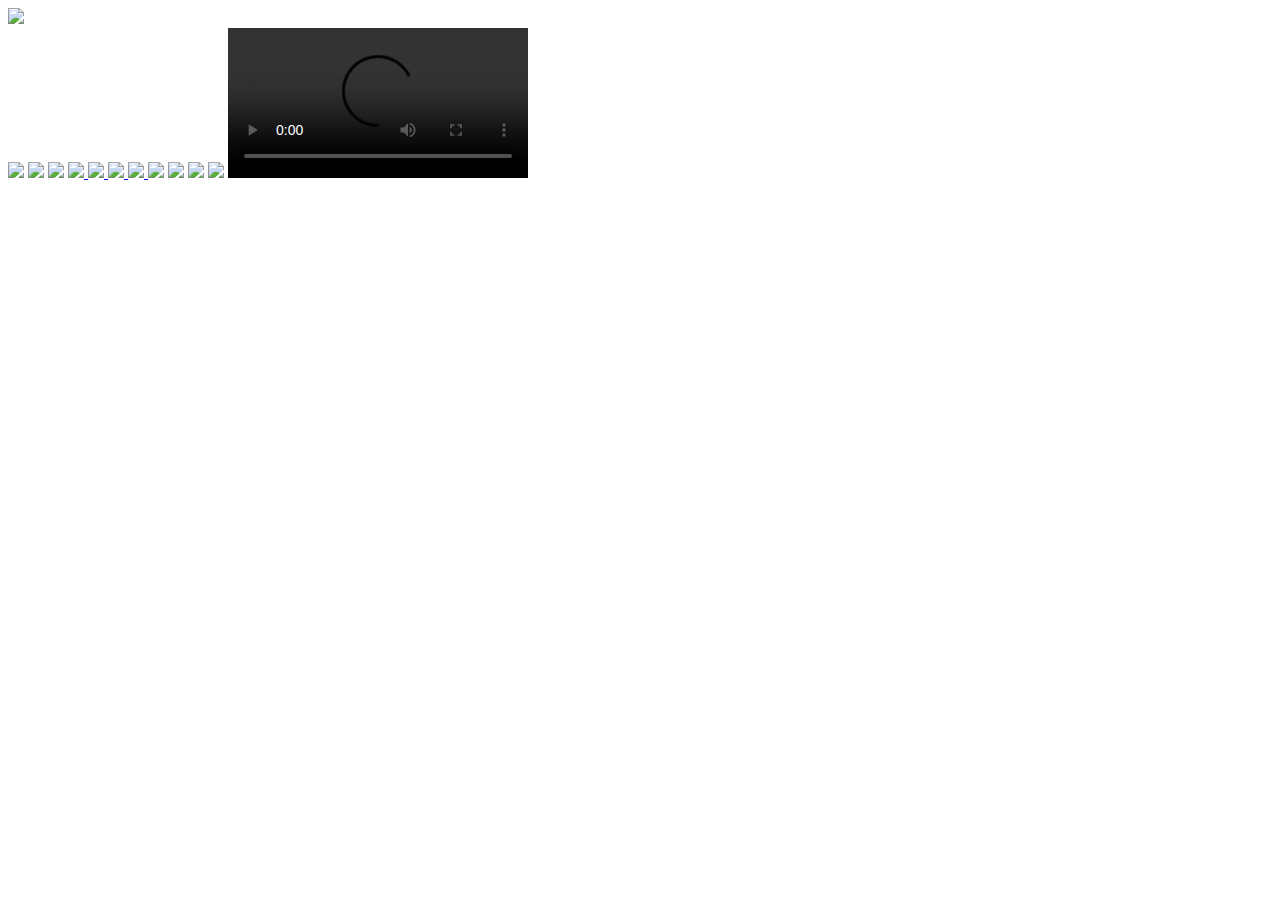
==== index.html @ 6e0124b4 "Create index.html" ====
<!DOCTYPE html>
<html lang="en">
<head>
	<meta charset="UTF-8">
	<title>中原大學資訊管理系</title>
	<link rel="stylesheet" type="text/css" href="index.css">	
	
</head>
<body>
	<div class="header">
		<a href="index.html"><img src="image/1.1.png" class="cycuim"></a>
	</div>
	<div class="bodyy" >
		
			<img src="image/圓圈1.png" class="circle1">
			<img src="image/圓圈1.png" class="circle3">
			<a href="video.html"><img src="image/more.png" class="more"></a>
			<a href="gglai.html">				
				<img src="image/c.png" class="c"
				onmouseover="this.src='image/c2.png'"
				onmouseout="this.src='image/c.png'">				
			</a>
			<a href="gglai.html#people2">			
				<img src="image/y.png" class="y"
				onmouseover="this.src='image/y2.png'"
				onmouseout="this.src='image/y.png'">
			</a>
			<a href="gglai.html#people3">
			<img src="image/i.png" class="i"
			onmouseover="this.src='image/i2.png'"
			onmouseout="this.src='image/i.png'">
			</a>
			<a href="gglai.html#people4">
			<img src="image/m.png" class="m"
			onmouseover="this.src='image/m2.png'"
			onmouseout="this.src='image/m.png'">
			</a>
			<a href="about-what.html"><img src="image/關於本系.png" class="about"></a>
			<a href="class-profession.html"><img src="image/課程資訊.png" class="study"></a>
			<a href="imsa-new.html"><img src="image/系學會.png" class="imsa"></a>
			<a href="imsport-basketball.html"><img src="image/系隊.png" class="sport"></a>
			<video src="光資美少女.mp4" controls="controls">
			</video>
			
		
	</div>
	
</body>
</html>
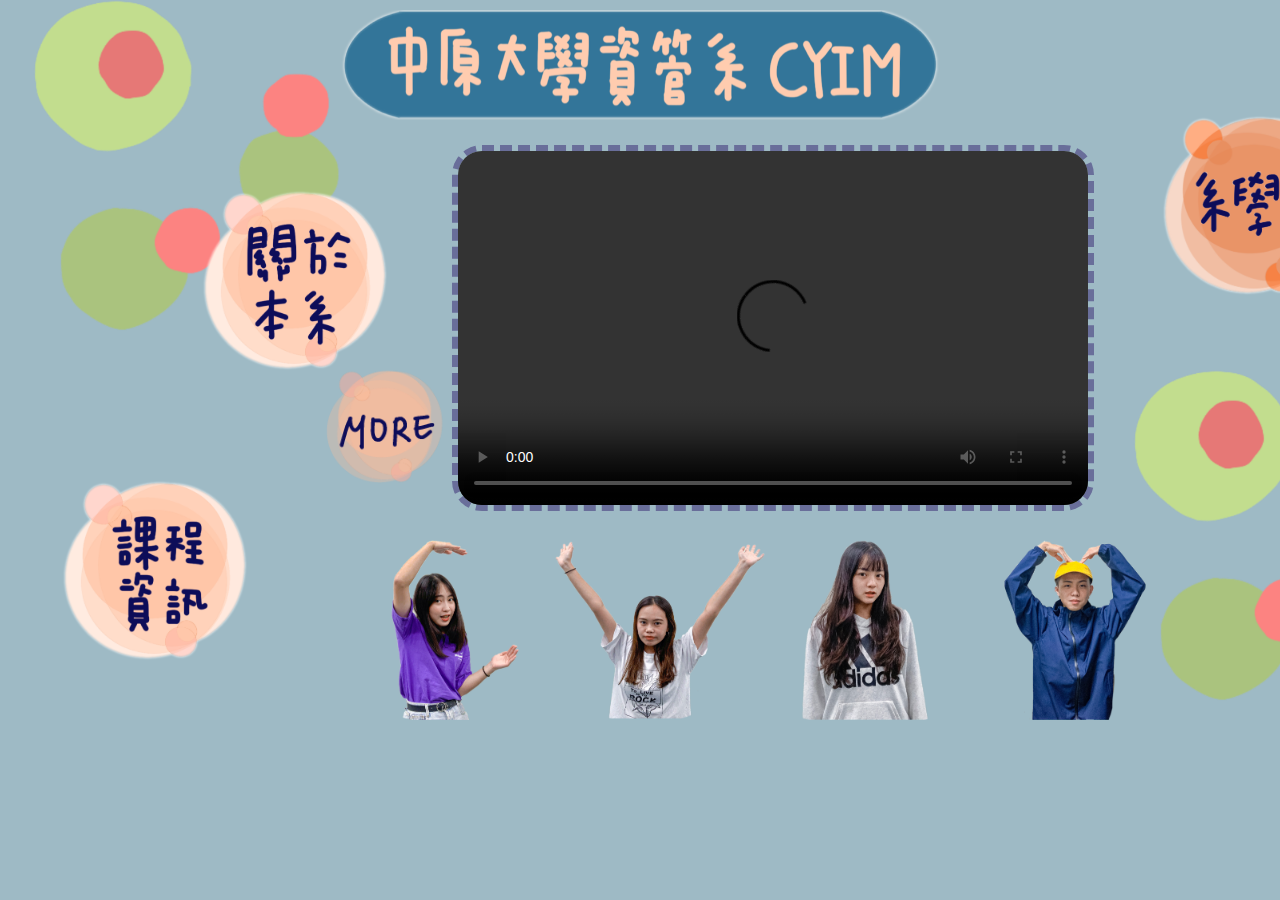
==== commit 0e6eff20: "Update index.html" ====
--- a/index.html
+++ b/index.html
@@ -3,7 +3,7 @@
 <head>
 	<meta charset="UTF-8">
 	<title>中原大學資訊管理系</title>
-	<link rel="stylesheet" type="text/css" href="index.css">	
+	<link rel="stylesheet" type="text/css" href="assets/index.css">	
 	
 </head>
 <body>
--- a/assets/index.css
+++ b/assets/index.css
@@ -0,0 +1,1610 @@
+html{	width: 100vw;
+	    height: 100vh;}
+
+body   {background-color: #9EBAC5;
+	    margin:0;
+	    padding: 0;
+	    font-family: "微軟正黑體";
+	   	
+		}
+.header{width: 100vw;
+		height:130px;
+		text-align:center;
+		}
+.footer{width: 100vw;
+        height: 180px;
+		margin: 0px;
+		position: fixed;
+	    bottom:0;
+	    left: 0;
+		opacity: 1;
+		background-color:#9EBAC5;}		
+.bodyy {width: 100vw;
+		height:565px;
+		margin: 0px;
+		
+		}
+.cycuim{width:600px;
+ 		height: 110px;
+ 		padding-top:10px; 
+ 		}
+.div1  {width: 20vw;
+		height:100vh;
+		float:left;
+	    position: fixed;
+	    left:0;}
+.div2  {float:left;
+		width:65vw;
+		height: 950px;
+		position: absolute;
+        left:26vw;
+
+	    }
+.div3{	float:left;
+		width:65vw;
+		height: 1980px;
+		position: absolute;
+        left:26vw;
+}
+.futurediv{
+		width:65vw;
+		height: 1100px;
+		position: absolute;
+        left:26vw;
+}
+.divsport{
+		float:left;
+		width:65vw;
+		height:3950px;
+		position: absolute;
+        left:26vw;
+}
+.formdiv{
+		position:absolute;
+		top:3350px;
+		left:100px;
+
+}
+form{	width:550px;
+		font-size:18px;
+		line-height:50px;
+		font-weight: bold;
+		color:#313147;}
+.formname{
+		font-size:28px;
+		font-weight: bolder;
+		color:#744141;
+		position: absolute;
+		top:3250px;
+		background-color: #D7C1C1;
+		border:10px #7E9C84 double;
+		border-radius: 40px 10px 40px 10px;
+		padding: 10px;
+		opacity: 0;
+		animation: im 1s 0.5s forwards;
+}
+.button{text-align:center;
+		font-size:20px;
+		font-weight: bolder;
+		background-color:#323A51 ;
+		color:#FFF;
+		border-radius: 10px;
+		font-family:"微軟正黑體";
+		width:120px;
+		}
+.button:hover{
+		color:#323A51;
+		background-color:#FFF;
+		border:2px #323A51 solid;
+		font-weight: bolder;
+		font-family:"微軟正黑體";
+	}
+.buttondiv{
+		text-align:center;
+}
+legend{	font-size:28px;
+		color:#465070;
+		}
+fieldset{border:3px #323A51 dashed;}
+.about{	width: 210px;
+	 	height: 181px;
+	 	position: absolute;
+	 	left:190px;
+	    top:190px;}	 
+.about:hover
+	   {transform:scale(1.2);
+	   	-webkit-animation:hey .8s infinite ;
+		}
+		@-webkit-keyframes hey
+		{0%{top:170px;}
+		50%{top:200px;}
+		100%{top:170px;}
+		}
+.study{ width: 210px;
+	 	height: 181px;
+	 	position: absolute; 
+	    left:50px;
+	    top:480px;}
+.study:hover
+		{transform:scale(1.2);
+	   	-webkit-animation:heyy .8s infinite ;
+		}
+		@-webkit-keyframes heyy
+		{0%{top:470px;}
+		50%{top:500px;}
+		100%{top:470px;}
+		}
+.imsa{  width: 210px;
+	 	height: 181px;
+	 	position: absolute;
+	 	left:1150px;
+	 	top:115px; }
+.imsa:hover
+		{transform:scale(1.2);
+	   	-webkit-animation:heyyy .8s infinite ;
+		}
+		@-webkit-keyframes heyyy
+		{0%{top:120px;}
+		50%{top:150px;}
+		100%{top:120px;}
+		}
+.sport{ width: 210px;
+	 	height: 181px;
+	 	position: absolute;
+	 	left:1280px;
+	 	top:430px; }
+.sport:hover
+		{transform:scale(1.2);
+	   	-webkit-animation:heyyyy .8s infinite ;
+		}
+		@-webkit-keyframes heyyyy
+		{0%{top:420px;}
+		50%{top:450px;}
+		100%{top:420px;}
+		}	
+video{	width:630px;
+	    height:354px;
+	    position: absolute;
+	 	left:452px;
+	 	top:145px; 
+	 	border-radius: 30px;
+	 	border: 6px #696E9A dashed ;
+	 	z-index: -1;
+	 	}	 	  
+.circle1{width:400px;
+	    height:342px;
+		position: absolute;
+	    left:0px;
+	    top:0px;}   
+.circle3{width:400px;
+	    height:342px;
+		position: absolute;
+		left:1100px;
+	    top:370px;}	
+.more{	width:150px;
+	    height:150px;
+		position: absolute;
+		left:315px;
+	    top:350px;
+		}	
+.more:hover{
+		transform:scale(1.1);
+		-webkit-animation:jump .8s infinite ;
+		}   
+		@-webkit-keyframes jump
+		{0%{top:340px;}
+		50%{top:370px;}
+		100%{top:340px;}
+		}     
+.c	   {width:210px;
+		height:180px;
+		position: absolute;
+		left:350px;
+	    top:540px;
+		}
+.c:hover{
+		transform: scale(1.18);
+		top:525px;
+		}
+.y	   {width:210px;
+		height:180px;
+		position: absolute;
+		left:555px;
+	    top:540px;
+		}
+.y:hover{
+		transform: scale(1.18);
+		top:525px;
+		}
+.i	   {width:210px;
+		height:180px;
+		position: absolute;
+		left:760px;
+	    top:540px;
+		}
+.i:hover{
+		transform: scale(1.3);
+		top:515px;
+		}
+.m	   {width:210px;
+		height:180px;
+		position: absolute;
+		left:970px;
+	    top:540px;
+		}
+.m:hover{
+		transform: scale(1.3);
+		top:515px;
+		}
+.about1{width:310px;
+		height:265px;
+		position: relative;
+	    left:30px;
+	    top:-25px;}
+.class1{width:310px;
+		height:265px;
+		position: relative;
+	    left:100px;
+	    top:-30px;}
+.class1:hover{
+		transform: scale(1.1);	
+		}
+.imsa1 {width:320px;
+		height:275px;
+		position: relative;
+	    left:170px;
+	    top:-30px;}
+.imsa1:hover{
+		transform: scale(1.1);	
+		}	    
+.sport1{width:315px;
+		height:270px;
+		position: relative;
+	    left:240px;
+	    top:0px;}
+.sport1:hover{
+		transform: scale(1.1);	
+		}	   
+.what  {width:206px ;
+		height:104px ;
+		position: absolute;
+		left:50px;
+		top:-50px;
+		-webkit-animation:what 1.8s infinite linear;}
+		@-webkit-keyframes what
+		{0%{transform:translateX(0px);}
+		25%{transform:translateX(4px);}
+		50%{transform:translateX(0px);}
+		75%{transform:translateX(-4px);}
+		100%{transform:translateX(-1px);}
+		}
+.prefer{width:206px ;
+		height:104px ;
+		position: absolute;
+		left:150px;
+		top:85px;
+		-webkit-animation:what 1.8s infinite linear 0.3s;} 
+.future{width:200px ;
+		height:160px ;
+		position: absolute;
+		left:10px;
+		top:190px;
+		-webkit-animation:what 2s infinite linear 0.5s;}
+.profession{
+		width:200px;
+		height:160px ;
+		position: absolute;
+		left:40px;
+		top:-20px;
+		-webkit-animation:what 1.8s 0.3s infinite linear;
+		}
+.company{
+		width:200px;
+		height:160px ;
+		position: absolute;
+		left:40px;
+		top:220px;
+		-webkit-animation:what 1.8s 0.5s infinite linear;
+		}
+.important{
+		width:278px;
+		height:155px ;
+		position: absolute;
+		left:0px;
+		top:105px;
+		-webkit-animation:what 1.8s infinite linear;
+		}
+.new{	width:170px ;
+		height:137px ;
+		position: absolute;
+		left:50px;
+		top:-100px;
+		-webkit-animation:what 1.8s 0.3s infinite linear;
+		}		
+.dog{	width:165px ;
+		height:135px ;
+		position: absolute;
+		left:215px;
+		top:-10px;
+		-webkit-animation:what 1.8s 0.5s infinite linear;
+		}								
+.tired{	width:165px ;
+		height:137px ;
+		position: absolute;
+		left:190px;
+		top:155px;
+		-webkit-animation:what 1.8s 0.8s infinite linear;
+		}
+.rase{	width:170px ;
+		height:137px ;
+		position: absolute;
+		left:10px;
+		top:230px;
+		-webkit-animation:what 1.8s infinite linear;
+		}	
+.basketball{
+		width:180px ;
+		height:150px ;
+		position: absolute;
+		left:30px;
+		top:20px;
+		-webkit-animation:bk 3s 0.5s linear infinite ;
+		}				
+		@-webkit-keyframes bk
+		{0%{transform:rotate(15deg);}
+		25%{transform:rotate(30deg);}
+		75%{transform:rotate(-30deg);}
+		100%{transform:rotate(15deg);}
+		}
+.badminton{
+		width: 210px;
+		height:210px ;
+		position: absolute;
+		left:170px;
+		top:120px;
+		-webkit-animation:bm 1.5s 0.3s infinite ;
+		}	
+		@-webkit-keyframes bm
+		{0%{top:110px;}
+		50%{top:140px;}
+		100%{top:110px;}
+		}
+.volleyball{
+		width: 200px;
+		height:200px ;
+		position: absolute;
+		left:60px;
+		top:270px;
+		-webkit-animation:vo 1.5s infinite ;
+		}		
+		@-webkit-keyframes vo
+		{0%{top:260px;}
+		50%{top:290px;}
+		100%{top:260px;}
+		}
+.sportform{
+		width: 200px;
+		height:200px ;
+		position: absolute;
+		left:0px;
+		top:300px;
+		-webkit-animation:sf 1.5s infinite ;
+		}		
+		@-webkit-keyframes sf
+		{0%{top:290px;}
+		50%{top:320px;}
+		100%{top:290px;}		
+		}
+.im	{	font-size:28px;
+		font-weight: bolder;
+		color:#744141;
+		position: absolute;
+		top:10px;
+		background-color: #D7C1C1;
+		border:10px #7E9C84 double;
+		border-radius: 40px 10px 40px 10px;
+		padding: 10px;
+		opacity: 0;
+		animation: im 1s 0.5s forwards;
+		}
+		@-webkit-keyframes im
+		{0%{opacity: 0;}
+		100%{opacity: 1;}
+		}
+.rase0{	font-size:28px;
+		font-weight: bolder;
+		color:#744141;
+		position: absolute;
+		top:200px;
+		background-color: #D7C1C1;
+		border:10px #7E9C84 double;
+		border-radius: 40px 10px 40px 10px;
+		padding: 10px;
+		opacity: 0;
+		animation: im 1s 0.5s forwards;}
+.pic{	font-size:28px;
+		font-weight: bolder;
+		color:#744141;
+		position: absolute;
+		top:480px;
+		background-color: #D7C1C1;
+		border:10px #7E9C84 double;
+		border-radius: 40px 10px 40px 10px;
+		padding: 10px;
+		opacity: 0;
+		animation: im 1s 0.5s forwards;}
+.imp{	position: absolute;
+		top:100px;
+		font-size: 18px;		
+		line-height:50px;
+		font-weight: bold;
+		color:#313147;
+		opacity: 0;
+		animation: im 1s 1.5s forwards;}
+.rase1{	height: 150px;
+		position: absolute;
+		top:280px;
+		font-size: 18px;		
+		line-height:50px;
+		font-weight: bold;
+		color:#313147;
+		opacity: 0;
+		animation: im 1s 1.5s forwards;}
+.sportpic{
+		position: absolute;
+		top:500px;
+}
+.so{	text-indent: 38px;}
+.vs{	position: absolute;
+		top:150px;
+		left:40px;	
+		border:4px #A07B7B dashed;
+		border-radius: 5px;
+		background-color: #EDE1CC;
+		width:310px;
+		height:190px;
+		opacity: 0;
+		animation: im 1s 1.5s forwards;
+		}
+.vs1{	position: absolute;
+		top:150px;
+		left:480px;
+		border:4px #A07B7B dashed;
+		border-radius: 5px;
+		background-color: #EDE1CC;
+		width:525px;
+		height:190px;
+		opacity: 0;	
+		animation: im 2s 1.5s forwards;	
+		}
+.vssmall{
+		font-size: 18px;
+		line-height:60px;
+		font-weight: bold;
+		color:#313147;
+		position: absolute;
+		top:55px;
+		left:78px;
+		}
+.vsbig{	font-size: 24px;
+		font-weight: bolder;
+		color:#6D4859;
+		position: absolute;
+		top:-30px;
+		left:65px;
+		background-color: #B8C2E5;
+		width:130px ;
+		height:30px;
+		padding:20px ; 
+		border-radius: 80px;
+		animation: vs 1s infinite ease-out;
+		}
+		@-webkit-keyframes vs
+		{
+		0%{transform:rotate(0deg); }
+		25%{transform:rotate(5deg);}
+		75%{transform:rotate(-5deg);}
+		100%{transform:rotate(0deg);}
+		}
+.vsbig1{font-size: 24px;
+		font-weight: bolder;
+		color:#6D4859;
+		position: absolute;
+		top:-30px;
+		left:165px;
+		background-color: #B8C2E5;
+		width:130px ;
+		height:30px;
+		padding:20px ; 
+		border-radius: 80px;
+		animation: vs 1s infinite ease-out;
+		}
+b:hover{font-size: 22px;
+		color:red;}
+.ball{	width: 50px;
+		height:50px;
+		border-radius:50%;
+		background-color:#E3CCD0;
+		position: absolute;
+		top:57px;
+		left:15px;
+		text-align:center;
+		line-height:50px;
+		font-size: 20px;
+		font-weight: bolder;
+		color:#9C4040;
+		border:2px #9C4040 solid;
+		}
+.ballim{width: 50px;
+		height:50px;
+		border-radius:50%;
+		background-color:#D3F1E4;
+		position: absolute;
+		top:118px;
+		left:15px;
+		text-align:center;
+		line-height:50px;
+		font-size: 20px;
+		font-weight: bolder;
+		color:#3F6B5F;
+		border:2px #3F6B5F solid ;
+
+		}
+.ballice{
+		width: 50px;
+		height:50px;
+		border-radius:50%;
+		background-color:#AEDAEF;
+		position: absolute;
+		top:57px;
+		left:15px;
+		text-align:center;
+		line-height:50px;
+		font-size: 20px;
+		font-weight: bolder;
+		color:#183DB0;
+		border:2px #183DB0 solid;
+		}
+.gglai{	width: 300px;
+		height: 300px;
+		padding-top: 30px; 
+		border-radius: 25%;		
+		}
+.han{	width: 230px;
+		height: 300px;
+		padding-top: 30px; 
+		border-radius: 20%;	}
+.pig1{	width: 200px;
+		height: 200px;
+		position: absolute;
+		top:100px;
+		left:100px;
+		animation: vs 1s infinite ease-out;}
+.pig2{	width: 200px;
+		height: 200px;
+		position: absolute;
+		top:450px;
+		left:100px;
+		animation: vs 1s infinite 0.5s ease-out;}
+.pig3{	width: 200px;
+		height: 200px;
+		position: absolute;
+		top:100px;
+		left:1200px;
+		animation: vs 1s infinite ease-out;}
+.pig4{	width: 200px;
+		height: 200px;
+		position: absolute;
+		top:450px;
+		left:1200px;
+		animation: vs 1s infinite 0.5s ease-out;}
+.futuretable{
+		border:2px #273861 dashed;
+		text-align: left;
+		width:950px;
+		height: 200px ;
+		border-collapse: collapse;
+		position: absolute;
+		left:20px;
+		padding: 10px;
+		}
+.td4{	border-collapse: collapse;
+		border:2px  #273861 dashed;
+		text-align: left;
+		padding-left: 10px;
+		padding-right: 10px;
+		}
+.old{	font-size:28px;
+		font-weight: bolder;
+		color:#744141;
+		position: absolute;
+		top:450px;
+		background-color: #D7C1C1;
+		border:10px #7E9C84 double;
+		border-radius: 40px 10px 40px 10px;
+		padding: 10px;
+		opacity: 0;
+		animation: im 1s 0.5s forwards;}
+.classtable{
+		border:2px #273861 dashed;
+		text-align: left;
+		width:950px;
+		height: 150px ;
+		border-collapse: collapse;
+		position: absolute;
+		top:-10px;
+		left:20px;
+		padding: 10px;
+		margin-top:30px; 
+		}
+.td0{	border-collapse: collapse;
+		border:2px #273861 dashed;
+		padding:5px;
+		}
+.td1{	width:150px;
+		text-align: center;
+		background-color: #5975B4;
+		color:#DFDCC6;
+		border:2px #273861 dashed;
+		border-collapse: collapse;}
+.td2{	text-align: center;
+		border:2px #273861 dashed;
+		background-color: #87BCC5;
+		border-collapse: collapse;}
+.td3{	width:80px;
+		text-align: center;
+		background-color: #ADBCE1;
+		border:2px #273861 dashed;
+		border-collapse: collapse;
+		}
+.sporttable{
+		border:2px #273861 dashed;
+		text-align: left;
+		width:450px;
+		height: 100px ;
+		border-collapse: collapse;
+		position: absolute;
+		top:0px;
+		left:80px;
+		
+}
+.hr2{	position: absolute;
+		top:800px;	
+		}
+hr{		height: 3px;
+		width:100vw;
+		border:0;
+		}
+.people{
+		text-align: center;	
+		width:600px;
+		height: 550px;
+		border:3px #364D8A dashed;
+		border-radius: 10px;
+		position: absolute;
+		left:460px;
+		font-size: 18px;
+		color:#273861;
+		font-weight: bold;
+		line-height: 40px;
+
+		}
+.fb1{	width:50px;
+		height:50px;
+		position:absolute;
+		top:330px;
+		left:350px;}
+.people2{
+		text-align: center;	
+		width:600px;
+		height: 655px;
+		border:3px #364D8A dashed;
+		border-radius: 10px;
+		position: absolute;
+		top:790px;
+		left:460px;
+		font-size: 18px;
+		color:#273861;
+		font-weight: bold;
+		line-height: 40px;
+		margin-bottom:50px;
+		margin-top:50px; 
+		 }
+.peach1{position: absolute;
+		top:840px;
+		left:100px;
+		animation: vs 1s infinite ease-out;
+		}
+.peach2{position: absolute;
+		top:1190px;
+		left:100px;
+		animation: vs 1s infinite ease-out;
+		}
+.peach3{position: absolute;
+		top:840px;
+		left:1200px;
+		animation: vs 1s infinite ease-out;
+		}
+.peach4{position: absolute;
+		top:1190px;
+		left:1200px;
+		animation: vs 1s infinite ease-out;
+		}
+.hr3{	position: absolute;
+		top:1515px;	
+		}
+.people3{
+		text-align: center;	
+		width:600px;
+		height: 600px;
+		border:3px #364D8A dashed;
+		border-radius: 10px;
+		position: absolute;
+		top:1550px;
+		left:460px;
+		font-size: 18px;
+		color:#273861;
+		font-weight: bold;
+		line-height: 40px;
+		margin-bottom:50px; 
+		margin-top:50px;
+		}
+.bear1{	width: 200px;
+		height: 200px;
+		position: absolute;
+		top:1600px;
+		left:100px;
+		animation: vs 1s infinite  ease-out;}
+.bear2{	width: 200px;
+		height: 200px;
+		position: absolute;
+		top:1950px;
+		left:100px;
+		animation: vs 1s infinite 0.5s ease-out;}
+.bear3{	width: 200px;
+		height: 200px;
+		position: absolute;
+		top:1600px;
+		left:1200px;
+		animation: vs 1s infinite  ease-out;}
+.bear4{	width: 200px;
+		height: 200px;
+		position: absolute;
+		top:1950px;
+		left:1200px;
+		animation: vs 1s infinite 0.5s ease-out;}
+.hr4{	position: absolute;
+		top:2270px;	
+		}
+.people4{
+		text-align: center;	
+		width:600px;
+		height: 600px;
+		border:3px #364D8A dashed;
+		border-radius: 10px;
+		position: absolute;
+		top:2300px;
+		left:460px;
+		font-size: 18px;
+		color:#273861;
+		font-weight: bold;
+		line-height: 40px;
+		margin-bottom:30px; 
+		margin-top:50px;
+		}
+.cat1{	width: 200px;
+		height: 200px;
+		position: absolute;
+		top:2350px;
+		left:100px;
+		animation: vs 1s infinite  ease-out;}
+.cat2{	width: 200px;
+		height: 200px;
+		position: absolute;
+		top:2700px;
+		left:100px;
+		animation: vs 1s infinite 0.5s ease-out;}
+.cat3{	width: 200px;
+		height: 200px;
+		position: absolute;
+		top:2350px;
+		left:1200px;
+		animation: vs 1s infinite  ease-out;}
+.cat4{	width: 200px;
+		height: 200px;
+		position: absolute;
+		top:2700px;
+		left:1200px;
+		animation: vs 1s infinite 0.5s ease-out;}
+.mingi{	width:300px;
+		height:240px;
+		position: absolute;
+		top:70px;
+		left: 290px;}
+.samoya{width:300px;
+		height:240px;
+		position: absolute;
+		top:70px;
+		left: 600px;
+		}
+.imtable{
+		border-collapse: collapse;
+		width:400px;
+		position: absolute;
+		left:100px;
+		}
+
+.boy1{	position: absolute;
+		top:570px;
+		left:50px;
+		font-size: 20px;		
+		line-height:50px;
+		font-weight: bold;
+		color:#313147;
+		opacity: 0;		
+		animation: im 1s 1.5s forwards;
+}
+.boybasket{
+		width:600px;
+		height: 400px;
+		position: absolute;
+		top:600px;
+		left:120px;
+		border:12px  #556E76 ridge;		
+		}
+		@-webkit-keyframes round
+		{2%{opacity: 1;}
+		10%{opacity: 1;}
+		12%{opacity: 0;}
+		}
+.boybasket img{
+		width:600px;
+		height: 400px;
+		position: absolute;
+		top:0;
+		left:0;
+		opacity: 0;
+		}
+.boybasket:hover img {		
+    	-webkit-animation-play-state: paused;       
+		}
+.boybasketpic{	
+		-webkit-animation: round 50s linear infinite;
+		}
+.boybasketpic2{	
+		-webkit-animation: round 50s  5s linear infinite;
+		}
+.boybasketpic3{		
+		-webkit-animation: round 50s  10s linear infinite;
+		}
+.boybasketpic4{	
+		-webkit-animation: round 50s 15s linear infinite;
+		}
+.boybasketpic5{	
+		-webkit-animation: round 50s 20s linear infinite;
+		}
+.boybasketpic6{		
+		-webkit-animation: round 50s 25s linear infinite;
+		}
+.boybasketpic7{		
+		-webkit-animation: round 50s 30s linear infinite;
+		}
+.boybasketpic8{		
+		-webkit-animation: round 50s 35s linear infinite;
+		}
+.boybasketpic9{	
+		-webkit-animation: round 50s 40s linear infinite;
+		}
+.boybasketpic10{	
+		-webkit-animation: round 50s 45s linear infinite;
+		}				
+.girl1{	position: absolute;
+		top:1100px;
+		left:50px;
+		font-size: 20px;		
+		line-height:50px;
+		font-weight: bold;
+		color:#313147;
+		opacity: 0;
+		animation: im 1s 1.5s forwards;
+		}
+.girlbasket{
+		width:600px;
+		height: 400px;
+		position: absolute;
+		top:1130px;
+		left:120px;
+		border:12px  #F9C5C5 ridge;		
+		}
+.girlbasket img{
+		width:600px;
+		height: 400px;
+		position: absolute;
+		top:0;
+		left:0;
+		opacity: 0;
+		}
+.girlbasket:hover img {		
+    	-webkit-animation-play-state: paused;       
+		}
+.girlbasketpic{	
+		-webkit-animation: round 50s linear infinite;
+		}
+.girlbasketpic2{	
+		-webkit-animation: round 50s  5s linear infinite;
+		}
+.girlbasketpic3{		
+		-webkit-animation: round 50s  10s linear infinite;
+		}
+.girlbasketpic4{	
+		-webkit-animation: round 50s 15s linear infinite;
+		}
+.girlbasketpic5{	
+		-webkit-animation: round 50s 20s linear infinite;
+		}
+.girlbasketpic6{		
+		-webkit-animation: round 50s 25s linear infinite;
+		}
+.girlbasketpic7{		
+		-webkit-animation: round 50s 30s linear infinite;
+		}
+.girlbasketpic8{		
+		-webkit-animation: round 50s 35s linear infinite;
+		}
+.girlbasketpic9{	
+		-webkit-animation: round 50s 40s linear infinite;
+		}
+.girlbasketpic10{	
+		-webkit-animation: round 50s 45s linear infinite;
+		}		
+
+.boy2{	position: absolute;
+		top:1640px;
+		left:50px;
+		font-size: 20px;		
+		line-height:50px;
+		font-weight: bold;
+		color:#313147;
+		opacity: 0;
+		animation: im 1s 1.5s forwards;
+		}
+.boyvolleyball{
+		width:600px;
+		height: 400px;
+		position: absolute;
+		top:1670px;
+		left:120px;
+		border:12px  #907292 ridge;		
+		}
+.boyvolleyball img{
+		width:600px;
+		height: 400px;
+		position: absolute;
+		top:0;
+		left:0;
+		opacity: 0;
+		}
+.boyvolleyball:hover img {		
+    	-webkit-animation-play-state: paused;       
+		}
+.boyvolleyballpic{	
+		-webkit-animation: round 50s linear infinite;
+		}
+.boyvolleyballpic2{	
+		-webkit-animation: round 50s  5s linear infinite;
+		}
+.boyvolleyballpic3{		
+		-webkit-animation: round 50s  10s linear infinite;
+		}
+.boyvolleyballpic4{	
+		-webkit-animation: round 50s 15s linear infinite;
+		}
+.boyvolleyballpic5{	
+		-webkit-animation: round 50s 20s linear infinite;
+		}
+.boyvolleyballpic6{		
+		-webkit-animation: round 50s 25s linear infinite;
+		}
+.boyvolleyballpic7{		
+		-webkit-animation: round 50s 30s linear infinite;
+		}
+.boyvolleyballpic8{		
+		-webkit-animation: round 50s 35s linear infinite;
+		}
+.boyvolleyballpic9{	
+		-webkit-animation: round 50s 40s linear infinite;
+		}
+.boyvolleyballpic10{	
+		-webkit-animation: round 50s 45s linear infinite;
+		}	
+
+.girl2{	position: absolute;
+		top:2180px;
+		left:50px;
+		font-size: 20px;		
+		line-height:50px;
+		font-weight: bold;
+		color:#313147;
+		opacity: 0;
+		animation: im 1s 1.5s forwards;
+		}
+.girlvolleyball{
+		width:600px;
+		height: 400px;
+		position: absolute;
+		top:2210px;
+		left:120px;
+		border:12px  #4C8C7C ridge;		
+		}
+.girlvolleyball img{
+		width:600px;
+		height: 400px;
+		position: absolute;
+		top:0;
+		left:0;
+		opacity: 0;
+		}
+.girlvolleyball:hover img {		
+    	-webkit-animation-play-state: paused;       
+		}
+.girlvolleyballpic{	
+		-webkit-animation: round 50s linear infinite;
+		}
+.girlvolleyballpic2{	
+		-webkit-animation: round 50s  5s linear infinite;
+		}
+.girlvolleyballpic3{		
+		-webkit-animation: round 50s  10s linear infinite;
+		}
+.girlvolleyballpic4{	
+		-webkit-animation: round 50s 15s linear infinite;
+		}
+.girlvolleyballpic5{	
+		-webkit-animation: round 50s 20s linear infinite;
+		}
+.girlvolleyballpic6{		
+		-webkit-animation: round 50s 25s linear infinite;
+		}
+.girlvolleyballpic7{		
+		-webkit-animation: round 50s 30s linear infinite;
+		}
+.girlvolleyballpic8{		
+		-webkit-animation: round 50s 35s linear infinite;
+		}
+.girlvolleyballpic9{	
+		-webkit-animation: round 50s 40s linear infinite;
+		}
+.girlvolleyballpic10{	
+		-webkit-animation: round 50s 45s linear infinite;
+		}	
+
+.badminton1{
+		position: absolute;
+		top:2720px;
+		left:50px;
+		font-size: 20px;		
+		line-height:50px;
+		font-weight: bold;
+		color:#313147;
+		opacity: 0;
+		animation: im 1s 1.5s forwards;
+		}
+.badminton2{
+		width:600px;
+		height: 400px;
+		position: absolute;
+		top:2750px;
+		left:120px;
+		border:12px  #EF9E7B ridge;	
+		}
+.badminton2 img{
+		width:600px;
+		height: 400px;
+		position: absolute;
+		top:0;
+		left:0;
+		opacity: 0;
+		}
+.badminton2:hover img {		
+    	-webkit-animation-play-state: paused;       
+		}
+.badmintonpic{	
+		-webkit-animation: round 50s linear infinite;
+		}
+.badmintonpic2{	
+		-webkit-animation: round 50s  5s linear infinite;
+		}
+.badmintonpic3{		
+		-webkit-animation: round 50s  10s linear infinite;
+		}
+.badmintonpic4{	
+		-webkit-animation: round 50s 15s linear infinite;
+		}
+.badmintonpic5{	
+		-webkit-animation: round 50s 20s linear infinite;
+		}
+.badmintonpic6{		
+		-webkit-animation: round 50s 25s linear infinite;
+		}
+.badmintonpic7{		
+		-webkit-animation: round 50s 30s linear infinite;
+		}
+.badmintonpic8{		
+		-webkit-animation: round 50s 35s linear infinite;
+		}
+.badmintonpic9{	
+		-webkit-animation: round 50s 40s linear infinite;
+		}
+.badmintonpic10{	
+		-webkit-animation: round 50s 45s linear infinite;
+		}	
+.home{	width:120px;
+		height:120px;}
+.homediv{
+		position:fixed;
+		bottom:0;
+		right:0;
+		width:120px;
+		height:120px;
+		}
+/*video_yifan*/
+.te{	border: 2px #CA6F1E   dashed ;
+		padding:8px;
+	 	position: absolute;
+	  	top:570px;
+	  	left:465px;
+	 	background-color:#F9E79F ;
+	  	border-radius: 30px;
+	  	padding:10px;
+	  	animation: im 1s 1.5s forwards;
+}
+.mp41{ 
+	  	font-size:20px;
+	  	text-align:center;
+	  	font-family:Microsoft JhengHei ;  
+	  	line-height:30px;
+	  	font-weight: bold;
+	  	color:#313147;
+	  	opacity: 0;
+	  	animation: im 1s 1.5s forwards;}
+.mp42{ 
+	  	font-size:18px;
+	  	font-family:Microsoft JhengHei ;
+	  	text-align:center; 
+	  	line-height:30px;
+	  	font-weight: bold;
+	  	color:#313147;
+	  	opacity: 0;
+	  	animation: im 1s 1.5s forwards;}
+.video1{ 
+	  	width:630px;
+	  	height:354px;
+	  	position: absolute;
+	  	left:452px;
+	  	top:145px; 
+	  	border-radius: 30px;
+	  	border: 6px #CA6F1E dashed ;
+	  	padding:4px;
+	  	z-index: -1;
+   }
+.video2{ 
+	  	width:630px;
+      	height:354px;
+      	border-radius: 30px;
+   	  	border: 6px #CA6F1E   dashed ;
+  	  	padding:4px;
+   	  	z-index: -1;
+   }
+.po{  	position:relative;
+      	top:650px; 
+		}
+.sidelight{
+	  	border: 2px #CA6F1E   dashed ;
+	  	padding:8px;
+	  	position: absolute;
+	  	font-size:20px;
+	  	text-align:center;
+	  	font-family:Microsoft JhengHei ;
+	  	top:850px;
+	  	left:725px;
+	  	background-color:#F9E79F ;
+	  	border-radius: 30px;
+	  	padding:10px;
+	  	animation: im 1s 1.5s forwards;
+	  	line-height:30px;
+	  	font-weight: bold;
+	  	color:#313147;
+	  	opacity: 0; 
+		}
+.peach11{ 
+	  	width: 200px;
+	  	height: 200px;
+	  	position: absolute;
+	  	top:840px;
+	  	left:100px;
+	  	animation: vs 1s infinite ease-out;
+  		}
+.peach31{ 
+	  	width: 200px;
+	  	height: 200px;
+	  	position: absolute;
+	  	top:840px;
+	  	left:1200px;
+	  	animation: vs 1s infinite ease-out;
+ 		 }
+.peach21{
+	  	width: 200px;
+	  	height: 200px;
+	  	position: absolute;
+	  	top:1190px;
+	  	left:100px;
+	  	animation: vs 1s infinite ease-out;
+ 		 }
+.peach41{ 
+	  	width: 200px;
+	  	height: 200px;
+	  	position: absolute;
+	  	top:1190px;
+	  	left:1200px;
+	  	animation: vs 1s infinite ease-out;
+		}
+/*video_yifan*/
+.tea1{	width:550px;
+		height:406px;
+		position: absolute;
+		top:250px;
+		opacity: 0;
+		animation: im 1s 1.5s forwards;}
+.tea2{	width:550px;
+		height:406px;
+		position: absolute;
+		top:250px;
+		left:505px;
+		opacity: 0;
+		animation: im 1s 1.5s forwards;}
+.dogdiv{float:left;
+		width:65vw;
+		height: 1700px;
+		position: absolute;
+        left:26vw;}
+.imbst{	width:600px;
+		height: 400px;
+		position: absolute;
+		top:280px;
+		left:80px;
+		border:10px  #323A51 dashed;}
+.imbst img{
+		width:600px;
+		height: 400px;
+		position: absolute;
+		top:0;
+		left:0;
+		opacity: 0;
+		}
+.imbst:hover img {		
+    	-webkit-animation-play-state: paused;       
+		}
+.imbstpic{	
+		-webkit-animation: round 50s linear infinite;
+		}
+.imbstpic2{	
+		-webkit-animation: round 50s  5s linear infinite;
+		}
+.imbstpic3{		
+		-webkit-animation: round 50s  10s linear infinite;
+		}
+.imbstpic4{	
+		-webkit-animation: round 50s 15s linear infinite;
+		}
+.imbstpic5{	
+		-webkit-animation: round 50s 20s linear infinite;
+		}
+.imbstpic6{		
+		-webkit-animation: round 50s 25s linear infinite;
+		}
+.imbstpic7{		
+		-webkit-animation: round 50s 30s linear infinite;
+		}
+.imbstpic8{		
+		-webkit-animation: round 50s 35s linear infinite;
+		}
+.imbstpic9{	
+		-webkit-animation: round 50s 40s linear infinite;
+		}
+.imbstpic10{	
+		-webkit-animation: round 50s 45s linear infinite;
+		}	
+.yt1{	position: absolute;
+		top:750px;
+		left:105px;}
+.yt2{	position: absolute;
+		top:1150px;
+		left:105px;}
+
+.nightdiv{
+		float:left;
+		width:65vw;
+		height: 1700px;
+		position: absolute;
+        left:26vw;
+}
+.night{	width:600px;
+		height: 400px;
+		position: absolute;
+		top:250px;
+		left:80px;
+		border:10px  #D18383 dashed;}
+.night img{
+		width:600px;
+		height: 400px;
+		position: absolute;
+		top:0;
+		left:0;
+		opacity: 0;
+		}
+.night:hover img {		
+    	-webkit-animation-play-state: paused;       
+		}
+.nightpic{	
+		-webkit-animation: round 50s linear infinite;
+		}
+.nightpic2{	
+		-webkit-animation: round 50s  5s linear infinite;
+		}
+.nightpic3{		
+		-webkit-animation: round 50s  10s linear infinite;
+		}
+.nightpic4{	
+		-webkit-animation: round 50s 15s linear infinite;
+		}
+.nightpic5{	
+		-webkit-animation: round 50s 20s linear infinite;
+		}
+.nightpic6{		
+		-webkit-animation: round 50s 25s linear infinite;
+		}
+.nightpic7{		
+		-webkit-animation: round 50s 30s linear infinite;
+		}
+.nightpic8{		
+		-webkit-animation: round 50s 35s linear infinite;
+		}
+.nightpic9{	
+		-webkit-animation: round 50s 40s linear infinite;
+		}
+.nightpic10{	
+		-webkit-animation: round 50s 45s linear infinite;
+		}
+.yt3{	position: absolute;
+		top:750px;
+		left:105px;}
+.yt4{	position: absolute;
+		top:1150px;
+		left:105px;}
+
+.play{	width:600px;
+		height: 400px;
+		position: absolute;
+		top:250px;
+		left:80px;
+		border:10px  #3C8659 dashed;}
+.play img{
+		width:600px;
+		height: 400px;
+		position: absolute;
+		top:0;
+		left:0;
+		opacity: 0;
+		}
+.play:hover img {		
+    	-webkit-animation-play-state: paused;       
+		}
+.playpic{	
+		-webkit-animation: round 50s linear infinite;
+		}
+.playpic2{	
+		-webkit-animation: round 50s  5s linear infinite;
+		}
+.playpic3{		
+		-webkit-animation: round 50s  10s linear infinite;
+		}
+.playpic4{	
+		-webkit-animation: round 50s 15s linear infinite;
+		}
+.playpic5{	
+		-webkit-animation: round 50s 20s linear infinite;
+		}
+.playpic6{		
+		-webkit-animation: round 50s 25s linear infinite;
+		}
+.playpic7{		
+		-webkit-animation: round 50s 30s linear infinite;
+		}
+.playpic8{		
+		-webkit-animation: round 50s 35s linear infinite;
+		}
+.playpic9{	
+		-webkit-animation: round 50s 40s linear infinite;
+		}
+.playpic10{	
+		-webkit-animation: round 50s 45s linear infinite;
+		}
+.moneydiv{
+		font-size:28px;
+		font-weight: bolder;
+		color:#744141;
+		position: absolute;
+		top:460px;
+		background-color: #D7C1C1;
+		border:10px #7E9C84 double;
+		border-radius: 40px 10px 40px 10px;
+		padding: 10px;
+		opacity: 0;
+		animation: im 1s 0.5s forwards;
+		}
+.moneytable{
+		width:500px;
+		position: absolute;
+		top:570px;
+		left:100px;
+		border-collapse: collapse;
+		border:5px #FFD07D dashed;		
+		text-align: center;
+		opacity: 0;
+		animation: im 1s 1.5s forwards;	
+		font-size: 18px;			
+		font-weight: bold;
+		color:#313147;
+
+		}
+.td5{	border-collapse: collapse;
+		border:3px #805A44 dashed;
+		padding-top: 10px;
+		padding-bottom: 10px;
+	}
+.td6{	padding-top: 15px;
+		padding-bottom: 15px;
+		color:#922E1E;
+		font-size: 22px;}
+.moneypng{
+		width: 100px;
+		height: 100px;
+		position: absolute;
+		top:440px;
+		left: 250px;
+		opacity: 0;
+		animation: im 1s 1.5s forwards;	
+}
+.moneypng1{
+		width: 200px;
+		height: 200px;
+		position: absolute;
+		top:700px;
+		left: 850px;
+		opacity: 0;
+		animation: im 1s 1.5s forwards;
+}
+.moneypng2{
+		width: 200px;
+		height: 200px;
+		position: absolute;
+		top:700px;
+		left: 650px;
+		opacity: 0;
+		animation: im 1s 1.5s forwards;
+}
+.preferdiv{
+		font-size: 18px;
+		color:#313147;
+		font-weight: bolder;
+		position:absolute;
+		top:380px;
+		left: 50px;
+		line-height: 30px;
+		opacity: 0;
+		animation: im 1s 1.5s forwards;
+}
+.preferp{
+		font-size: 22px;
+		color:#70517B;
+}
+.wengian{
+		width:200px;
+		height:200px;
+		position:absolute;
+		top:100px;
+		left:650px;
+		animation:png 3s ease-out infinite;
+	}
+		@-webkit-keyframes png
+		{0%{transform:scale(0.8);}
+		50%{transform:scale(1);}
+		100%{transform:scale(0.8);}
+		}
+.adjust{
+		width:200px;
+		height:200px;
+		position:absolute;
+		top:600px;
+		left:650px;
+		animation:png 3s 0.5s ease-out infinite;
+	}
+.tablecomputer{		
+		position:absolute;
+		top:1200px;
+		left:650px;
+		animation:png 3s 1s ease-out infinite;
+	}
+.robot{	width:150px;
+		height:150px;
+		position:absolute;
+		top:610px;
+		animation:robot 10s  linear infinite;
+	}
+		@-webkit-keyframes robot
+		{
+		0%{transform:translateX(50px);}
+		25%{transform:translateX(400px);}		
+		50%{transform:translateX(800px);}
+		75%{transform:translateX(400px);}
+		100%{transform:translateX(50px);}			
+		}
+.circlepng{
+		width:200px;
+		height:200px;
+		position:absolute;
+		top:400px;
+		left:770px;
+		animation:cir 8s  linear infinite;
+}
+		@-webkit-keyframes cir
+		{
+		0%{transform:rotate(60deg);}
+				
+		50%{transform:rotate(180deg);}
+	
+		100%{transform:rotate(60deg);}			
+		}
+.dance{	width:200px;
+		height:200px;
+		position:absolute;
+		top:860px;
+		left:750px;}
+.boyfan{width:400px;
+		height:273px;
+		position:absolute;
+		top:1200px;
+		left:680px;
+}
+.play2{	width:250px;
+		height:250px;
+		position:absolute;
+		top:160px;
+		left:750px;}
+.magic{	width:200px;
+		height:280px;
+		position:absolute;
+		top:500px;
+		left:750px;
+		transform:rotate(-15deg);}
+.two{	width:400px;
+		height:230px;
+		position:absolute;
+		top:850px;
+		left:700px;}
+.dance2{width:380px;
+		height:250px;
+		position:absolute;
+		top:1240px;
+		left:700px;}
+.lala{	width:200px;
+		height:200px;
+		position:absolute;
+		top:170px;
+		left:750px;}
+.pigrun{width:250px;
+		height:300px;
+		position:absolute;
+		top:400px;
+		left:820px;		
+}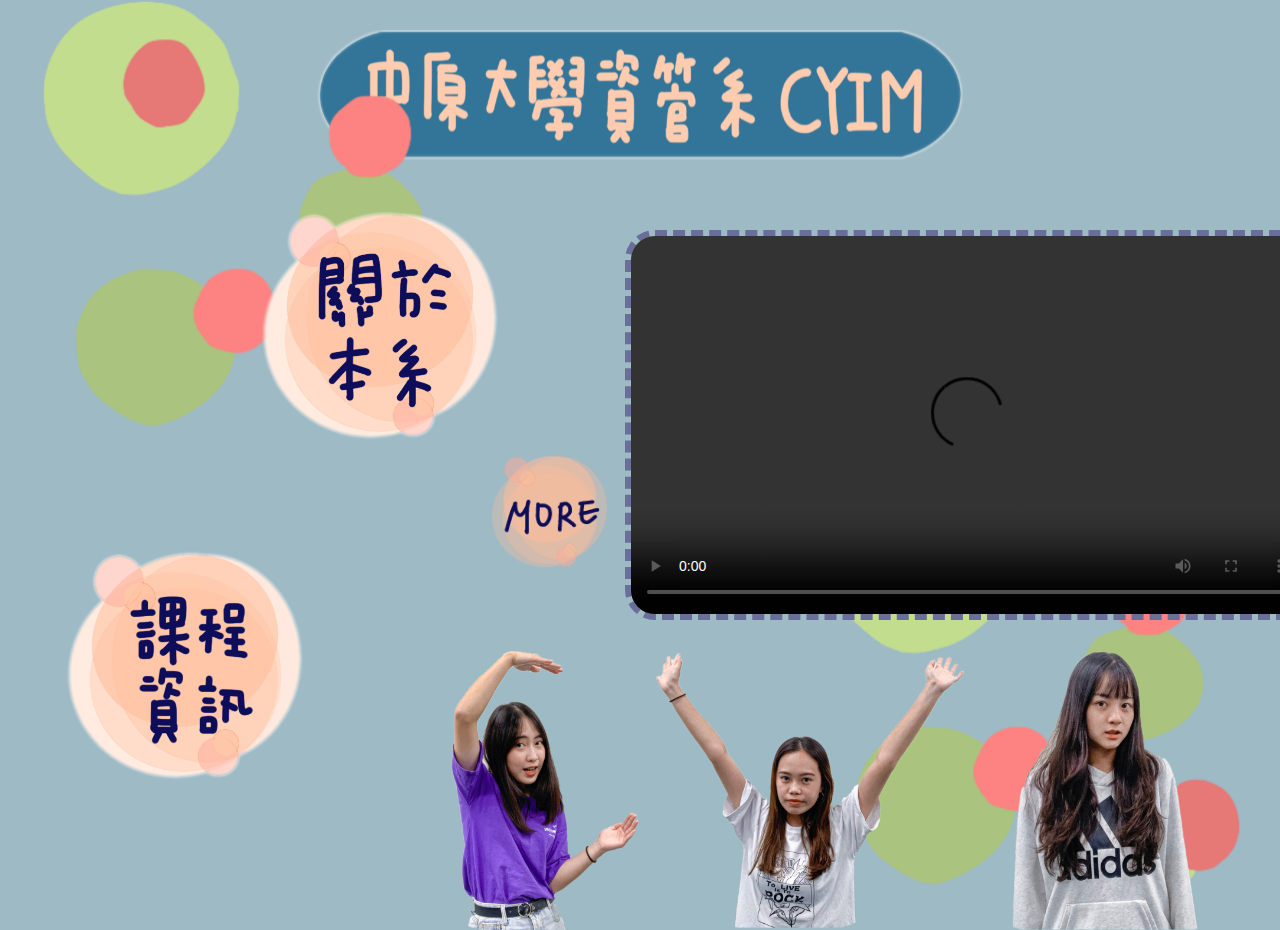
==== commit 72e55c7f: "Update index.html" ====
--- a/index.html
+++ b/index.html
@@ -39,7 +39,7 @@
 			<a href="class-profession.html"><img src="image/課程資訊.png" class="study"></a>
 			<a href="imsa-new.html"><img src="image/系學會.png" class="imsa"></a>
 			<a href="imsport-basketball.html"><img src="image/系隊.png" class="sport"></a>
-			<video src="光資美少女.mp4" controls="controls">
+			<video src="video/超級資管V2.mov" controls="controls" class="v2">
 			</video>
 			
 		
--- a/assets/index.css
+++ b/assets/index.css
@@ -20,13 +20,13 @@
 		opacity: 1;
 		background-color:#9EBAC5;}		
 .bodyy {width: 100vw;
-		height:565px;
+		height:800px;
 		margin: 0px;
 		
 		}
-.cycuim{width:600px;
- 		height: 110px;
- 		padding-top:10px; 
+.cycuim{width:650px;
+ 		height: 130px;
+ 		padding-top:30px; 
  		}
 .div1  {width: 20vw;
 		height:100vh;
@@ -35,21 +35,49 @@
 	    left:0;}
 .div2  {float:left;
 		width:65vw;
-		height: 950px;
-		position: absolute;
-        left:26vw;
+		height: 750px;
+		position: absolute;
+		top:180px;
+        left:24vw;
 
 	    }
 .div3{	float:left;
 		width:65vw;
-		height: 1980px;
-		position: absolute;
-        left:26vw;
-}
+		height:1330px;
+		position: absolute;
+		top:180px;
+        left:24vw;
+}
+.div4{	float:left;
+		width:65vw;
+		height: 900px;
+		position: absolute;
+		top:180px;
+        left:24vw;}
+.div5{	float:left;
+		width:65vw;
+		height: 800px;
+		position: absolute;
+		top:180px;
+        left:24vw;}
+.div6{	float:left;
+		width:65vw;
+		height: 950px;
+		position: absolute;
+		top:180px;
+        left:24vw;}
+.div7{	float:left;
+		width:65vw;
+		height: 930px;
+		position: absolute;
+		top:180px;
+        left:24vw;}
+
 .futurediv{
 		width:65vw;
 		height: 1100px;
 		position: absolute;
+		top:180px;
         left:26vw;
 }
 .divsport{
@@ -57,12 +85,13 @@
 		width:65vw;
 		height:3950px;
 		position: absolute;
-        left:26vw;
+		top:180px;
+        left:24vw;
 }
 .formdiv{
 		position:absolute;
-		top:3350px;
-		left:100px;
+		top:3280px;
+		left:220px;
 
 }
 form{	width:550px;
@@ -106,170 +135,170 @@
 		color:#465070;
 		}
 fieldset{border:3px #323A51 dashed;}
-.about{	width: 210px;
-	 	height: 181px;
+.about{	width: 270px;
+	 	height: 231px;
 	 	position: absolute;
-	 	left:190px;
-	    top:190px;}	 
+	 	left:245px;
+	    top:210px;}	 
 .about:hover
 	   {transform:scale(1.2);
 	   	-webkit-animation:hey .8s infinite ;
 		}
 		@-webkit-keyframes hey
-		{0%{top:170px;}
-		50%{top:200px;}
-		100%{top:170px;}
-		}
-.study{ width: 210px;
-	 	height: 181px;
+		{0%{top:200px;}
+		50%{top:230px;}
+		100%{top:200px;}
+		}
+.study{ width: 270px;
+	 	height: 231px;
 	 	position: absolute; 
 	    left:50px;
-	    top:480px;}
+	    top:550px;}
 .study:hover
 		{transform:scale(1.2);
 	   	-webkit-animation:heyy .8s infinite ;
 		}
 		@-webkit-keyframes heyy
-		{0%{top:470px;}
-		50%{top:500px;}
-		100%{top:470px;}
-		}
-.imsa{  width: 210px;
-	 	height: 181px;
+		{0%{top:540px;}
+		50%{top:570px;}
+		100%{top:540px;}
+		}
+.imsa{  width: 270px;
+	 	height: 231px;
 	 	position: absolute;
-	 	left:1150px;
+	 	left:1370px;
 	 	top:115px; }
 .imsa:hover
 		{transform:scale(1.2);
 	   	-webkit-animation:heyyy .8s infinite ;
 		}
 		@-webkit-keyframes heyyy
-		{0%{top:120px;}
-		50%{top:150px;}
-		100%{top:120px;}
-		}
-.sport{ width: 210px;
-	 	height: 181px;
+		{0%{top:105px;}
+		50%{top:135px;}
+		100%{top:105px;}
+		}
+.sport{ width: 265px;
+	 	height: 231px;
 	 	position: absolute;
-	 	left:1280px;
-	 	top:430px; }
+	 	left:1605px;
+	 	top:470px; }
 .sport:hover
 		{transform:scale(1.2);
 	   	-webkit-animation:heyyyy .8s infinite ;
 		}
 		@-webkit-keyframes heyyyy
-		{0%{top:420px;}
-		50%{top:450px;}
-		100%{top:420px;}
+		{0%{top:460px;}
+		50%{top:490px;}
+		100%{top:460px;}
 		}	
-video{	width:630px;
-	    height:354px;
+.v2{	width:672px;
+	    height:378px;
 	    position: absolute;
-	 	left:452px;
-	 	top:145px; 
+	 	left:625px;
+	 	top:230px; 
 	 	border-radius: 30px;
 	 	border: 6px #696E9A dashed ;
-	 	z-index: -1;
+	 	
 	 	}	 	  
-.circle1{width:400px;
-	    height:342px;
+.circle1{width:500px;
+	    height:442px;
 		position: absolute;
 	    left:0px;
 	    top:0px;}   
-.circle3{width:400px;
-	    height:342px;
-		position: absolute;
-		left:1100px;
-	    top:370px;}	
+.circle3{width:500px;
+	    height:442px;
+		position: absolute;
+		right:0px;
+	    bottom:0px;}	
 .more{	width:150px;
 	    height:150px;
 		position: absolute;
-		left:315px;
-	    top:350px;
+		left:480px;
+	    top:435px;
 		}	
 .more:hover{
 		transform:scale(1.1);
 		-webkit-animation:jump .8s infinite ;
 		}   
 		@-webkit-keyframes jump
-		{0%{top:340px;}
-		50%{top:370px;}
-		100%{top:340px;}
+		{0%{top:425px;}
+		50%{top:455px;}
+		100%{top:425px;}
 		}     
-.c	   {width:210px;
-		height:180px;
-		position: absolute;
-		left:350px;
-	    top:540px;
+.c	   {width:310px;
+		height:280px;
+		position: absolute;
+		left:390px;
+	    top:650px;
 		}
 .c:hover{
-		transform: scale(1.18);
-		top:525px;
-		}
-.y	   {width:210px;
-		height:180px;
-		position: absolute;
-		left:555px;
-	    top:540px;
+		transform: scale(1.15);
+		top:630px;
+		}
+.y	   {width:310px;
+		height:280px;
+		position: absolute;
+		left:655px;
+	    top:650px;
 		}
 .y:hover{
-		transform: scale(1.18);
-		top:525px;
-		}
-.i	   {width:210px;
-		height:180px;
-		position: absolute;
-		left:760px;
-	    top:540px;
+		transform: scale(1.15);
+		top:630px;
+		}
+.i	   {width:310px;
+		height:280px;
+		position: absolute;
+		left:950px;
+	    top:650px;
 		}
 .i:hover{
-		transform: scale(1.3);
-		top:515px;
-		}
-.m	   {width:210px;
-		height:180px;
-		position: absolute;
-		left:970px;
-	    top:540px;
+		transform: scale(1.2);
+		top:620px;
+		}
+.m	   {width:310px;
+		height:280px;
+		position: absolute;
+		left:1230px;
+	    top:650px;
 		}
 .m:hover{
-		transform: scale(1.3);
-		top:515px;
+		transform: scale(1.2);
+		top:620px;
 		}
 .about1{width:310px;
 		height:265px;
 		position: relative;
-	    left:30px;
-	    top:-25px;}
+	    left:70px;
+	    top:-50px;}
 .class1{width:310px;
 		height:265px;
 		position: relative;
-	    left:100px;
-	    top:-30px;}
+	    left:220px;
+	    top:-50px;}
 .class1:hover{
 		transform: scale(1.1);	
 		}
 .imsa1 {width:320px;
 		height:275px;
 		position: relative;
-	    left:170px;
-	    top:-30px;}
+	    left:390px;
+	    top:-50px;}
 .imsa1:hover{
 		transform: scale(1.1);	
 		}	    
 .sport1{width:315px;
 		height:270px;
 		position: relative;
-	    left:240px;
-	    top:0px;}
+	    left:550px;
+	    top:-35px;}
 .sport1:hover{
 		transform: scale(1.1);	
 		}	   
-.what  {width:206px ;
-		height:104px ;
+.what  {width:240px ;
+		height:130px ;
 		position: absolute;
 		left:50px;
-		top:-50px;
+		top:0px;
 		-webkit-animation:what 1.8s infinite linear;}
 		@-webkit-keyframes what
 		{0%{transform:translateX(0px);}
@@ -278,68 +307,68 @@
 		75%{transform:translateX(-4px);}
 		100%{transform:translateX(-1px);}
 		}
-.prefer{width:206px ;
-		height:104px ;
-		position: absolute;
-		left:150px;
-		top:85px;
+.prefer{width:240px ;
+		height:130px ;
+		position: absolute;
+		left:170px;
+		top:200px;
 		-webkit-animation:what 1.8s infinite linear 0.3s;} 
-.future{width:200px ;
-		height:160px ;
+.future{width:240px ;
+		height:200px ;
 		position: absolute;
 		left:10px;
-		top:190px;
+		top:350px;
 		-webkit-animation:what 2s infinite linear 0.5s;}
 .profession{
-		width:200px;
-		height:160px ;
+		width:240px;
+		height:200px ;
+		position: absolute;
+		left:80px;
+		top:-10px;
+		-webkit-animation:what 1.8s 0.3s infinite linear;
+		}
+.company{
+		width:240px;
+		height:200px ;
 		position: absolute;
 		left:40px;
-		top:-20px;
-		-webkit-animation:what 1.8s 0.3s infinite linear;
-		}
-.company{
-		width:200px;
-		height:160px ;
-		position: absolute;
-		left:40px;
-		top:220px;
+		top:350px;
 		-webkit-animation:what 1.8s 0.5s infinite linear;
 		}
 .important{
-		width:278px;
-		height:155px ;
-		position: absolute;
-		left:0px;
-		top:105px;
+		width:300px;
+		height:200px ;
+		position: absolute;
+		left:150px;
+		top:175px;
 		-webkit-animation:what 1.8s infinite linear;
 		}
-.new{	width:170px ;
-		height:137px ;
-		position: absolute;
-		left:50px;
-		top:-100px;
+.new{	width:200px ;
+		height:150px ;
+		position: absolute;
+		left:200px;
+		top:0px;
 		-webkit-animation:what 1.8s 0.3s infinite linear;
 		}		
-.dog{	width:165px ;
-		height:135px ;
-		position: absolute;
-		left:215px;
-		top:-10px;
+.dog{	width:200px ;
+		height:150px ;
+		position: absolute;
+		left:50px;
+		top:150px;
 		-webkit-animation:what 1.8s 0.5s infinite linear;
 		}								
-.tired{	width:165px ;
-		height:137px ;
-		position: absolute;
-		left:190px;
-		top:155px;
+.tired{	width:200px ;
+		height:150px ;
+		position: absolute;
+		left:200px;
+		top:280px;
 		-webkit-animation:what 1.8s 0.8s infinite linear;
 		}
-.rase{	width:170px ;
-		height:137px ;
-		position: absolute;
-		left:10px;
-		top:230px;
+.rase{	width:200px ;
+		height:150px ;
+		position: absolute;
+		left:50px;
+		top:430px;
 		-webkit-animation:what 1.8s infinite linear;
 		}	
 .basketball{
@@ -347,7 +376,7 @@
 		height:150px ;
 		position: absolute;
 		left:30px;
-		top:20px;
+		top:-20px;
 		-webkit-animation:bk 3s 0.5s linear infinite ;
 		}				
 		@-webkit-keyframes bk
@@ -361,39 +390,35 @@
 		height:210px ;
 		position: absolute;
 		left:170px;
-		top:120px;
+		top:100px;
 		-webkit-animation:bm 1.5s 0.3s infinite ;
 		}	
 		@-webkit-keyframes bm
-		{0%{top:110px;}
-		50%{top:140px;}
-		100%{top:110px;}
+		{0%{top:90px;}
+		50%{top:110px;}
+		100%{top:90px;}
 		}
 .volleyball{
-		width: 200px;
-		height:200px ;
-		position: absolute;
-		left:60px;
-		top:270px;
-		-webkit-animation:vo 1.5s infinite ;
+		width: 230px;
+		height:230px ;
+		position: absolute;
+		left:10px;
+		top:220px;
+		-webkit-animation:bk 3s  linear infinite ;
 		}		
-		@-webkit-keyframes vo
-		{0%{top:260px;}
-		50%{top:290px;}
-		100%{top:260px;}
-		}
+		
 .sportform{
-		width: 200px;
-		height:200px ;
-		position: absolute;
-		left:0px;
-		top:300px;
-		-webkit-animation:sf 1.5s infinite ;
+		width: 150px;
+		height:150px ;
+		position: absolute;
+		left:200px;
+		top:410px;
+		-webkit-animation:sf 1.5s 0.8s infinite ;
 		}		
 		@-webkit-keyframes sf
-		{0%{top:290px;}
-		50%{top:320px;}
-		100%{top:290px;}		
+		{0%{top:400px;}
+		50%{top:420px;}
+		100%{top:400px;}		
 		}
 .im	{	font-size:28px;
 		font-weight: bolder;
@@ -415,7 +440,7 @@
 		font-weight: bolder;
 		color:#744141;
 		position: absolute;
-		top:200px;
+		top:180px;
 		background-color: #D7C1C1;
 		border:10px #7E9C84 double;
 		border-radius: 40px 10px 40px 10px;
@@ -441,9 +466,20 @@
 		color:#313147;
 		opacity: 0;
 		animation: im 1s 1.5s forwards;}
+.imp1{	position: absolute;
+		top:100px;
+		left: 80px;
+		font-size: 18px;		
+		line-height:50px;
+		font-weight: bold;
+		color:#313147;
+		opacity: 0;
+		animation: im 1s 1.5s forwards;
+		}
 .rase1{	height: 150px;
 		position: absolute;
-		top:280px;
+		top:270px;
+		left:100px;
 		font-size: 18px;		
 		line-height:50px;
 		font-weight: bold;
@@ -468,7 +504,7 @@
 		}
 .vs1{	position: absolute;
 		top:150px;
-		left:480px;
+		left:520px;
 		border:4px #A07B7B dashed;
 		border-radius: 5px;
 		background-color: #EDE1CC;
@@ -577,26 +613,26 @@
 .pig1{	width: 200px;
 		height: 200px;
 		position: absolute;
-		top:100px;
-		left:100px;
+		top:270px;
+		left:190px;
 		animation: vs 1s infinite ease-out;}
 .pig2{	width: 200px;
 		height: 200px;
 		position: absolute;
-		top:450px;
-		left:100px;
+		top:620px;
+		left:190px;
 		animation: vs 1s infinite 0.5s ease-out;}
 .pig3{	width: 200px;
 		height: 200px;
 		position: absolute;
-		top:100px;
-		left:1200px;
+		top:270px;
+		left:1500px;
 		animation: vs 1s infinite ease-out;}
 .pig4{	width: 200px;
 		height: 200px;
 		position: absolute;
-		top:450px;
-		left:1200px;
+		top:620px;
+		left:1500px;
 		animation: vs 1s infinite 0.5s ease-out;}
 .futuretable{
 		border:2px #273861 dashed;
@@ -633,13 +669,25 @@
 		border-collapse: collapse;
 		position: absolute;
 		top:-10px;
-		left:20px;
+		left:60px;
 		padding: 10px;
-		margin-top:30px; 
+		margin-top:20px; 
 		}
 .td0{	border-collapse: collapse;
 		border:2px #273861 dashed;
 		padding:5px;
+		}
+.td7{	border-collapse: collapse;
+		border:2px #273861 dashed;
+		padding:5px;
+		width: 80px;
+		font-size: 22px;
+		background-color:#FFDBB3;
+		text-align:center; }
+.td8{	border-collapse: collapse;
+		border:2px #273861 dashed;
+		padding:8px;
+		background-color: #EDD9CC;
 		}
 .td1{	width:150px;
 		text-align: center;
@@ -656,11 +704,12 @@
 		background-color: #ADBCE1;
 		border:2px #273861 dashed;
 		border-collapse: collapse;
+		font-size: 22px;
 		}
 .sporttable{
 		border:2px #273861 dashed;
 		text-align: left;
-		width:450px;
+		width:625px;
 		height: 100px ;
 		border-collapse: collapse;
 		position: absolute;
@@ -669,7 +718,7 @@
 		
 }
 .hr2{	position: absolute;
-		top:800px;	
+		top:880px;	
 		}
 hr{		height: 3px;
 		width:100vw;
@@ -682,18 +731,19 @@
 		border:3px #364D8A dashed;
 		border-radius: 10px;
 		position: absolute;
-		left:460px;
+		top:270px;
+		left:650px;
 		font-size: 18px;
 		color:#273861;
 		font-weight: bold;
 		line-height: 40px;
-
+		padding: 10px;
 		}
 .fb1{	width:50px;
 		height:50px;
 		position:absolute;
-		top:330px;
-		left:350px;}
+		top:340px;
+		left:365px;}
 .people2{
 		text-align: center;	
 		width:600px;
@@ -701,37 +751,38 @@
 		border:3px #364D8A dashed;
 		border-radius: 10px;
 		position: absolute;
-		top:790px;
-		left:460px;
+		top:950px;
+		left:650px;
 		font-size: 18px;
 		color:#273861;
 		font-weight: bold;
 		line-height: 40px;
 		margin-bottom:50px;
 		margin-top:50px; 
+		padding: 10px;
 		 }
 .peach1{position: absolute;
-		top:840px;
-		left:100px;
+		top:1000px;
+		left:190px;
 		animation: vs 1s infinite ease-out;
 		}
 .peach2{position: absolute;
-		top:1190px;
-		left:100px;
+		top:1430px;
+		left:190px;
 		animation: vs 1s infinite ease-out;
 		}
 .peach3{position: absolute;
-		top:840px;
-		left:1200px;
+		top:1000px;
+		left:1500px;
 		animation: vs 1s infinite ease-out;
 		}
 .peach4{position: absolute;
-		top:1190px;
-		left:1200px;
+		top:1430px;
+		left:1500px;
 		animation: vs 1s infinite ease-out;
 		}
 .hr3{	position: absolute;
-		top:1515px;	
+		top:1780px;	
 		}
 .people3{
 		text-align: center;	
@@ -740,41 +791,42 @@
 		border:3px #364D8A dashed;
 		border-radius: 10px;
 		position: absolute;
-		top:1550px;
-		left:460px;
+		top:1900px;
+		left:650px;
 		font-size: 18px;
 		color:#273861;
 		font-weight: bold;
 		line-height: 40px;
 		margin-bottom:50px; 
 		margin-top:50px;
+		padding: 10px;
 		}
 .bear1{	width: 200px;
 		height: 200px;
 		position: absolute;
-		top:1600px;
-		left:100px;
+		top:1950px;
+		left:190px;
 		animation: vs 1s infinite  ease-out;}
 .bear2{	width: 200px;
 		height: 200px;
 		position: absolute;
-		top:1950px;
-		left:100px;
+		top:2380px;
+		left:190px;
 		animation: vs 1s infinite 0.5s ease-out;}
 .bear3{	width: 200px;
 		height: 200px;
 		position: absolute;
-		top:1600px;
-		left:1200px;
+		top:1950px;
+		left:1500px;
 		animation: vs 1s infinite  ease-out;}
 .bear4{	width: 200px;
 		height: 200px;
 		position: absolute;
-		top:1950px;
-		left:1200px;
+		top:2380px;
+		left:1500px;
 		animation: vs 1s infinite 0.5s ease-out;}
 .hr4{	position: absolute;
-		top:2270px;	
+		top:2670px;	
 		}
 .people4{
 		text-align: center;	
@@ -783,61 +835,71 @@
 		border:3px #364D8A dashed;
 		border-radius: 10px;
 		position: absolute;
-		top:2300px;
-		left:460px;
+		top:2700px;
+		left:650px;
 		font-size: 18px;
 		color:#273861;
 		font-weight: bold;
 		line-height: 40px;
-		margin-bottom:30px; 
+		padding: 10px;
+		margin-bottom:150px; 
 		margin-top:50px;
 		}
 .cat1{	width: 200px;
 		height: 200px;
 		position: absolute;
-		top:2350px;
-		left:100px;
+		top:2750px;
+		left:190px;
 		animation: vs 1s infinite  ease-out;}
 .cat2{	width: 200px;
 		height: 200px;
 		position: absolute;
-		top:2700px;
-		left:100px;
+		top:3150px;
+		left:190px;
 		animation: vs 1s infinite 0.5s ease-out;}
 .cat3{	width: 200px;
 		height: 200px;
 		position: absolute;
-		top:2350px;
-		left:1200px;
+		top:2750px;
+		left:1500px;
 		animation: vs 1s infinite  ease-out;}
 .cat4{	width: 200px;
 		height: 200px;
 		position: absolute;
-		top:2700px;
-		left:1200px;
+		top:3150px;
+		left:1500px;
 		animation: vs 1s infinite 0.5s ease-out;}
 .mingi{	width:300px;
 		height:240px;
 		position: absolute;
 		top:70px;
-		left: 290px;}
+		left: 450px;
+		border-radius: 20px;}
 .samoya{width:300px;
 		height:240px;
 		position: absolute;
 		top:70px;
-		left: 600px;
+		left: 800px;
+		border-radius: 20px;
 		}
 .imtable{
 		border-collapse: collapse;
 		width:400px;
 		position: absolute;
+		top:20px;
 		left:100px;
 		}
-
+.imtable1{
+		border-collapse: collapse;
+		width:400px;
+		position: absolute;
+		top:20px;
+		left:600px;
+}
 .boy1{	position: absolute;
 		top:570px;
-		left:50px;
-		font-size: 20px;		
+		left:90px;
+		font-size: 24px;		
 		line-height:50px;
 		font-weight: bold;
 		color:#313147;
@@ -849,7 +911,7 @@
 		height: 400px;
 		position: absolute;
 		top:600px;
-		left:120px;
+		left:180px;
 		border:12px  #556E76 ridge;		
 		}
 		@-webkit-keyframes round
@@ -900,8 +962,8 @@
 		}				
 .girl1{	position: absolute;
 		top:1100px;
-		left:50px;
-		font-size: 20px;		
+		left:90px;
+		font-size: 24px;		
 		line-height:50px;
 		font-weight: bold;
 		color:#313147;
@@ -913,7 +975,7 @@
 		height: 400px;
 		position: absolute;
 		top:1130px;
-		left:120px;
+		left:180px;
 		border:12px  #F9C5C5 ridge;		
 		}
 .girlbasket img{
@@ -960,8 +1022,8 @@
 
 .boy2{	position: absolute;
 		top:1640px;
-		left:50px;
-		font-size: 20px;		
+		left:90px;
+		font-size: 24px;		
 		line-height:50px;
 		font-weight: bold;
 		color:#313147;
@@ -973,7 +1035,7 @@
 		height: 400px;
 		position: absolute;
 		top:1670px;
-		left:120px;
+		left:180px;
 		border:12px  #907292 ridge;		
 		}
 .boyvolleyball img{
@@ -1020,8 +1082,8 @@
 
 .girl2{	position: absolute;
 		top:2180px;
-		left:50px;
-		font-size: 20px;		
+		left:90px;
+		font-size: 24px;		
 		line-height:50px;
 		font-weight: bold;
 		color:#313147;
@@ -1033,7 +1095,7 @@
 		height: 400px;
 		position: absolute;
 		top:2210px;
-		left:120px;
+		left:180px;
 		border:12px  #4C8C7C ridge;		
 		}
 .girlvolleyball img{
@@ -1081,8 +1143,8 @@
 .badminton1{
 		position: absolute;
 		top:2720px;
-		left:50px;
-		font-size: 20px;		
+		left:90px;
+		font-size: 24px;		
 		line-height:50px;
 		font-weight: bold;
 		color:#313147;
@@ -1094,7 +1156,7 @@
 		height: 400px;
 		position: absolute;
 		top:2750px;
-		left:120px;
+		left:180px;
 		border:12px  #EF9E7B ridge;	
 		}
 .badminton2 img{
@@ -1138,21 +1200,22 @@
 .badmintonpic10{	
 		-webkit-animation: round 50s 45s linear infinite;
 		}	
-.home{	width:120px;
-		height:120px;}
+.home{	width:200px;
+		height:200px;}
 .homediv{
 		position:fixed;
 		bottom:0;
 		right:0;
-		width:120px;
-		height:120px;
+		width:200px;
+		height:200px;
 		}
 /*video_yifan*/
-.te{	border: 2px #CA6F1E   dashed ;
+.te{	width: 630px;
+		border: 2px #CA6F1E   dashed ;
 		padding:8px;
 	 	position: absolute;
-	  	top:570px;
-	  	left:465px;
+	  	top:630px;
+	  	left:640px;
 	 	background-color:#F9E79F ;
 	  	border-radius: 30px;
 	  	padding:10px;
@@ -1167,7 +1230,7 @@
 	  	color:#313147;
 	  	opacity: 0;
 	  	animation: im 1s 1.5s forwards;}
-.mp42{ 
+.mp42{ 	width:630px; 
 	  	font-size:18px;
 	  	font-family:Microsoft JhengHei ;
 	  	text-align:center; 
@@ -1180,8 +1243,8 @@
 	  	width:630px;
 	  	height:354px;
 	  	position: absolute;
-	  	left:452px;
-	  	top:145px; 
+	  	left:637px;
+	  	top:200px; 
 	  	border-radius: 30px;
 	  	border: 6px #CA6F1E dashed ;
 	  	padding:4px;
@@ -1194,10 +1257,11 @@
    	  	border: 6px #CA6F1E   dashed ;
   	  	padding:4px;
    	  	z-index: -1;
+   	  	position:relative;
+   	  	top:0;
    }
-.po{  	position:relative;
-      	top:650px; 
-		}
+.po{	position: absolute;
+   	  	top:1000px;}
 .sidelight{
 	  	border: 2px #CA6F1E   dashed ;
 	  	padding:8px;
@@ -1205,8 +1269,8 @@
 	  	font-size:20px;
 	  	text-align:center;
 	  	font-family:Microsoft JhengHei ;
-	  	top:850px;
-	  	left:725px;
+	  	top:920px;
+	  	left:905px;
 	  	background-color:#F9E79F ;
 	  	border-radius: 30px;
 	  	padding:10px;
@@ -1216,66 +1280,96 @@
 	  	color:#313147;
 	  	opacity: 0; 
 		}
-.peach11{ 
+.yi{ 
 	  	width: 200px;
 	  	height: 200px;
 	  	position: absolute;
-	  	top:840px;
-	  	left:100px;
+	  	top:200px;
+	  	left:200px;
 	  	animation: vs 1s infinite ease-out;
   		}
-.peach31{ 
+.yi2{ 
 	  	width: 200px;
 	  	height: 200px;
 	  	position: absolute;
-	  	top:840px;
-	  	left:1200px;
+	  	top:600px;
+	  	left:200px;
 	  	animation: vs 1s infinite ease-out;
  		 }
-.peach21{
+.yi3{
 	  	width: 200px;
 	  	height: 200px;
 	  	position: absolute;
-	  	top:1190px;
-	  	left:100px;
+	  	top:1000px;
+	  	left:200px;
 	  	animation: vs 1s infinite ease-out;
  		 }
-.peach41{ 
+.yi4{ 
 	  	width: 200px;
 	  	height: 200px;
 	  	position: absolute;
-	  	top:1190px;
-	  	left:1200px;
+	  	top:200px;
+	  	left:1500px;
 	  	animation: vs 1s infinite ease-out;
 		}
+.yi5{ 
+	  	width: 200px;
+	  	height: 200px;
+	  	position: absolute;
+	  	top:600px;
+	  	left:1500px;
+	  	animation: vs 1s infinite ease-out;
+		}
+.yi6{ 
+	  	width: 200px;
+	  	height: 200px;
+	  	position: absolute;
+	  	top:1000px;
+	  	left:1500px;
+	  	animation: vs 1s infinite ease-out;
+		}
 /*video_yifan*/
-.tea1{	width:550px;
-		height:406px;
-		position: absolute;
-		top:250px;
-		opacity: 0;
-		animation: im 1s 1.5s forwards;}
-.tea2{	width:550px;
-		height:406px;
-		position: absolute;
-		top:250px;
-		left:505px;
-		opacity: 0;
-		animation: im 1s 1.5s forwards;}
+.bigg{	widows:200px ;
+		height: 200px;
+		position: absolute;
+		top:-80px;
+		left: 1100px;
+		}
+.tea1{	width:420px;
+		height:300px;
+		position: absolute;
+		top:230px;
+		left: 50px;
+		opacity: 0;
+		border-radius: 20px; 
+		animation: im 1s 1.5s forwards;
+		border:8px #FFE075 dashed ;}
+.tea2{	width:420px;
+		height:300px;
+		position: absolute;
+		top:230px;
+		left:600px;
+		opacity: 0;
+		border-radius: 20px; 
+		animation: im 1s 1.5s forwards;
+		border:8px #FFE075 dashed ;}
 .dogdiv{float:left;
 		width:65vw;
 		height: 1700px;
 		position: absolute;
-        left:26vw;}
+		top:180px;
+        left:24vw;}
 .imbst{	width:600px;
 		height: 400px;
 		position: absolute;
-		top:280px;
-		left:80px;
-		border:10px  #323A51 dashed;}
+		top:150px;
+		left:185px;
+		border:8px  #323A51 dashed;
+		border-radius: 20px;}
 .imbst img{
 		width:600px;
 		height: 400px;
+		border-radius: 20px;
 		position: absolute;
 		top:0;
 		left:0;
@@ -1314,26 +1408,43 @@
 .imbstpic10{	
 		-webkit-animation: round 50s 45s linear infinite;
 		}	
-.yt1{	position: absolute;
-		top:750px;
-		left:105px;}
-.yt2{	position: absolute;
-		top:1150px;
-		left:105px;}
+.yt1{	width:560px;
+		height: 315px;
+		position: absolute;
+		top:650px;
+		left:210px;
+		border:8px  #323A51 dashed;
+		border-radius: 20px;}
+.yt1video{
+		border-radius: 20px;
+		}
+.yt2{	width:560px;
+		height: 315px;
+		position: absolute;
+		top:1050px;
+		left:210px;
+		border:8px  #323A51 dashed;
+		border-radius: 20px;}
+.yt2video{
+		border-radius: 20px;
+}
 
 .nightdiv{
 		float:left;
 		width:65vw;
 		height: 1700px;
 		position: absolute;
-        left:26vw;
+		top:180px;
+        left:24vw;
 }
 .night{	width:600px;
 		height: 400px;
 		position: absolute;
-		top:250px;
-		left:80px;
-		border:10px  #D18383 dashed;}
+		top:130px;
+		left:185px;
+		border-radius: 20px;
+		border:8px  #D18383 dashed;
+		}
 .night img{
 		width:600px;
 		height: 400px;
@@ -1341,6 +1452,8 @@
 		top:0;
 		left:0;
 		opacity: 0;
+		border-radius: 20px;
+
 		}
 .night:hover img {		
     	-webkit-animation-play-state: paused;       
@@ -1375,22 +1488,38 @@
 .nightpic10{	
 		-webkit-animation: round 50s 45s linear infinite;
 		}
-.yt3{	position: absolute;
-		top:750px;
-		left:105px;}
-.yt4{	position: absolute;
-		top:1150px;
-		left:105px;}
-
+.yt3{	width:560px;
+		height: 315px;
+		position: absolute;
+		top:630px;
+		left:210px;
+		border-radius: 20px;
+		border:8px  #D18383 dashed;}
+.yt3video{
+		border-radius: 20px;
+		
+}
+.yt4{	width:560px;
+		height: 315px;
+		position: absolute;
+		top:1050px;
+		left:210px;
+		border-radius: 20px;
+		border:8px  #D18383 dashed;}
+.yt4video{
+		border-radius: 20px;
+}
 .play{	width:600px;
 		height: 400px;
 		position: absolute;
-		top:250px;
-		left:80px;
+		top:130px;
+		left:185px;
+		border-radius: 20px;
 		border:10px  #3C8659 dashed;}
 .play img{
 		width:600px;
 		height: 400px;
+		border-radius: 20px;
 		position: absolute;
 		top:0;
 		left:0;
@@ -1448,7 +1577,7 @@
 		top:570px;
 		left:100px;
 		border-collapse: collapse;
-		border:5px #FFD07D dashed;		
+		border:5px #805A44 dashed;		
 		text-align: center;
 		opacity: 0;
 		animation: im 1s 1.5s forwards;	
@@ -1458,7 +1587,7 @@
 
 		}
 .td5{	border-collapse: collapse;
-		border:3px #805A44 dashed;
+		border:3px #796F57 dashed;
 		padding-top: 10px;
 		padding-bottom: 10px;
 	}
@@ -1498,7 +1627,7 @@
 		color:#313147;
 		font-weight: bolder;
 		position:absolute;
-		top:380px;
+		top:360px;
 		left: 50px;
 		line-height: 30px;
 		opacity: 0;
@@ -1512,8 +1641,8 @@
 		width:200px;
 		height:200px;
 		position:absolute;
-		top:100px;
-		left:650px;
+		top:0px;
+		left:1100px;
 		animation:png 3s ease-out infinite;
 	}
 		@-webkit-keyframes png
@@ -1525,36 +1654,37 @@
 		width:200px;
 		height:200px;
 		position:absolute;
-		top:600px;
-		left:650px;
+		top:500px;
+		left:1100px;
 		animation:png 3s 0.5s ease-out infinite;
 	}
 .tablecomputer{		
 		position:absolute;
-		top:1200px;
+		top:800px;
 		left:650px;
 		animation:png 3s 1s ease-out infinite;
 	}
 .robot{	width:150px;
 		height:150px;
 		position:absolute;
-		top:610px;
-		animation:robot 10s  linear infinite;
+		top:0px;
+		left:1100px;
+		animation:robot 3s linear infinite;
 	}
 		@-webkit-keyframes robot
 		{
-		0%{transform:translateX(50px);}
-		25%{transform:translateX(400px);}		
-		50%{transform:translateX(800px);}
-		75%{transform:translateX(400px);}
-		100%{transform:translateX(50px);}			
+		0%{transform:translateY(0px);}
+		25%{transform:translateY(200px);}		
+		50%{transform:translateY(380px);}
+		75%{transform:translateY(200px);}
+		100%{transform:translateY(0px);}			
 		}
 .circlepng{
-		width:200px;
-		height:200px;
+		width:300px;
+		height:300px;
 		position:absolute;
-		top:400px;
-		left:770px;
+		top:200px;
+		left:900px;
 		animation:cir 8s  linear infinite;
 }
 		@-webkit-keyframes cir
@@ -1565,46 +1695,47 @@
 	
 		100%{transform:rotate(60deg);}			
 		}
-.dance{	width:200px;
-		height:200px;
+.dance{	width:280px;
+		height:280px;
 		position:absolute;
-		top:860px;
-		left:750px;}
+		top:680px;
+		left:900px;}
 .boyfan{width:400px;
 		height:273px;
 		position:absolute;
-		top:1200px;
-		left:680px;
-}
-.play2{	width:250px;
-		height:250px;
+		top:1100px;
+		left:800px;
+}
+.play2{	width:300px;
+		height:300px;
 		position:absolute;
-		top:160px;
-		left:750px;}
+		top:100px;
+		left:950px;}
 .magic{	width:200px;
 		height:280px;
 		position:absolute;
-		top:500px;
-		left:750px;
-		transform:rotate(-15deg);}
-.two{	width:400px;
-		height:230px;
+		top:420px;
+		left:800px;
+		transform:rotate(-10deg);}
+.two{	width:450px;
+		height:280px;
 		position:absolute;
-		top:850px;
-		left:700px;}
-.dance2{width:380px;
+		top:720px;
+		left:900px;}
+.dance2{width:400px;
+		height:270px;
+		position:absolute;
+		top:1120px;
+		left:900px;}
+.lala{	width:250px;
 		height:250px;
 		position:absolute;
-		top:1240px;
-		left:700px;}
-.lala{	width:200px;
-		height:200px;
-		position:absolute;
-		top:170px;
-		left:750px;}
+		top:80px;
+		left:850px;}
 .pigrun{width:250px;
 		height:300px;
 		position:absolute;
-		top:400px;
-		left:820px;		
-}+		top:300px;
+		left:1100px;		
+}
+.v2{	width: ;}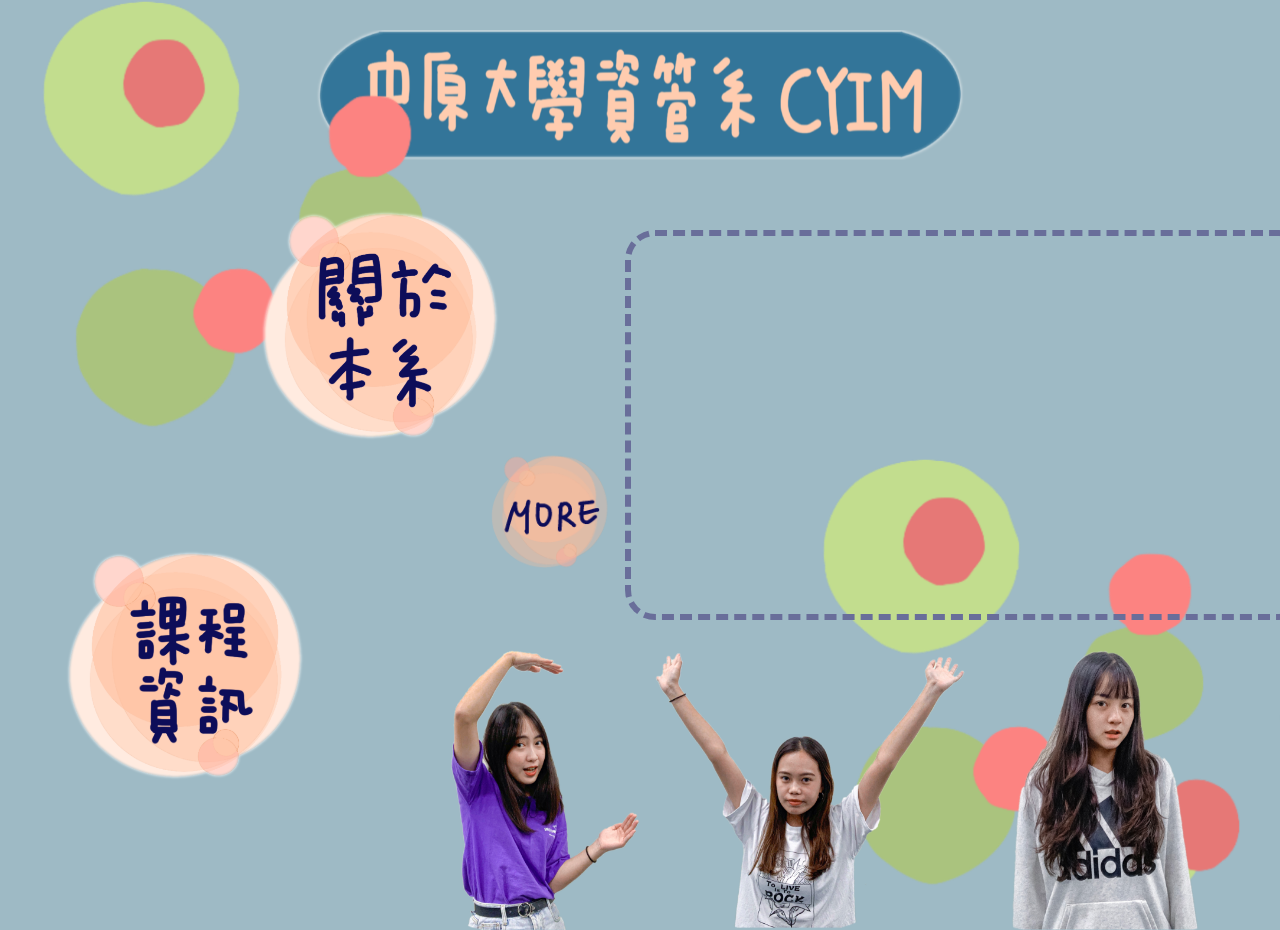
==== commit 98df466a: "Update index.html" ====
--- a/index.html
+++ b/index.html
@@ -39,8 +39,7 @@
 			<a href="class-profession.html"><img src="image/課程資訊.png" class="study"></a>
 			<a href="imsa-new.html"><img src="image/系學會.png" class="imsa"></a>
 			<a href="imsport-basketball.html"><img src="image/系隊.png" class="sport"></a>
-			<video src="video/超級資管V2.mov" controls="controls" class="v2">
-			</video>
+			<iframe width="560" height="315" src="https://www.youtube.com/embed/AhHgGBZ5A0s" frameborder="0" allow="accelerometer; autoplay; encrypted-media; gyroscope; picture-in-picture" allowfullscreen class="v2"></iframe>
 			
 		
 	</div>
